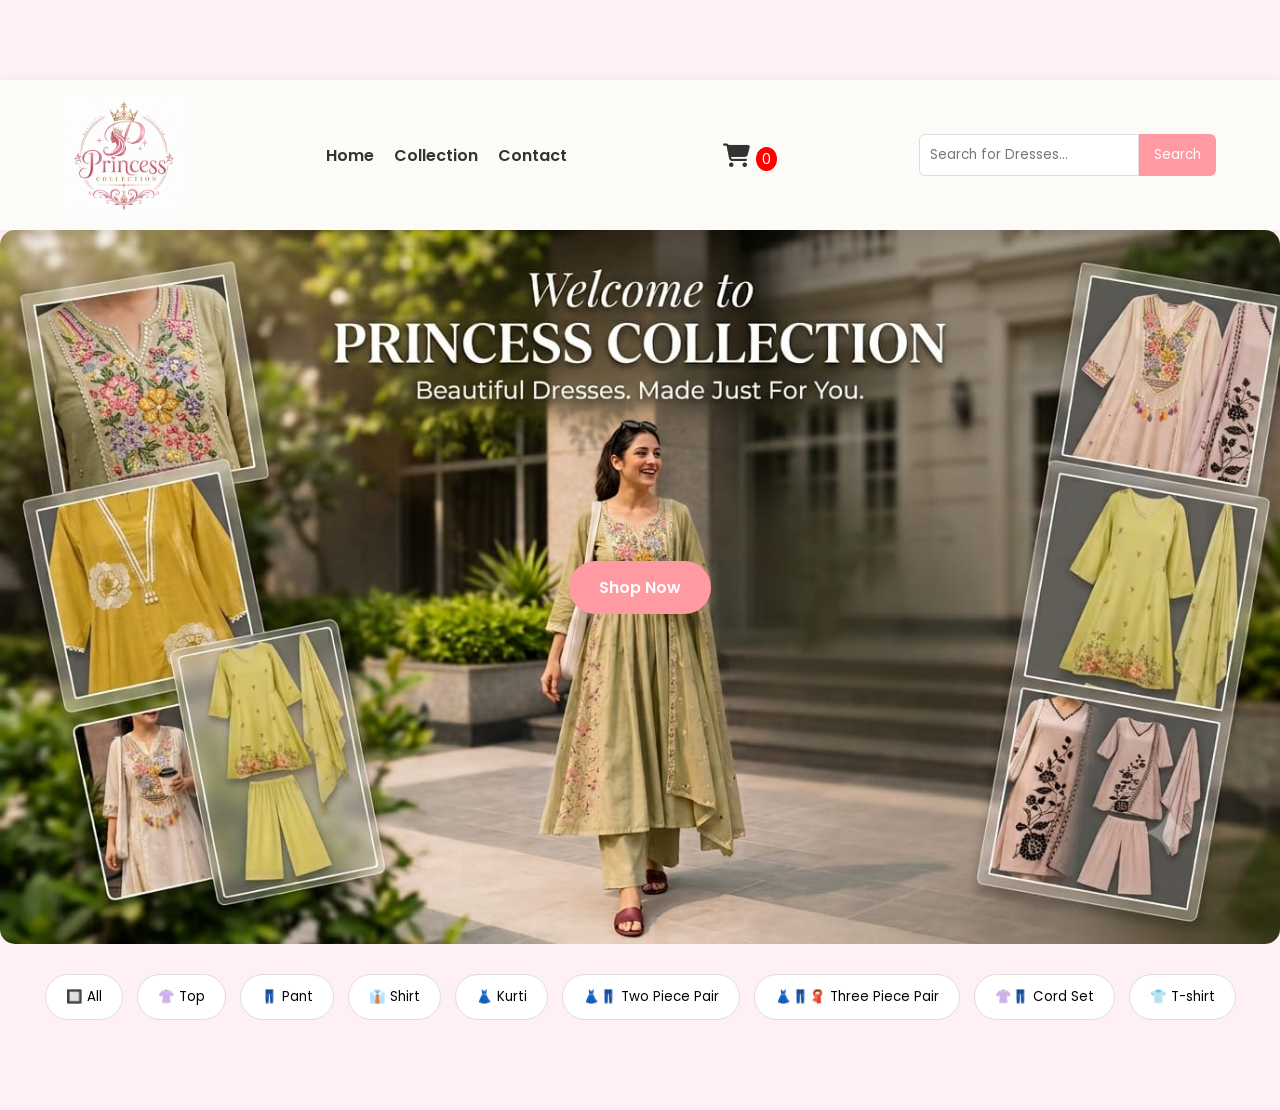
==== index.html @ ce5d759f "Add files via upload" ====
<!DOCTYPE html>
<html lang="en">
<head>
    <meta name="viewport" content="width=device-width, initial-scale=1.0">
    <link rel="stylesheet" href="style.css">
    <link rel="stylesheet" href="https://cdnjs.cloudflare.com/ajax/libs/font-awesome/6.4.2/css/all.min.css">
    <title>Princess Collection</title>
  <style>
/* PRODUCT GRID */

#product-list{
    display:grid;
    grid-template-columns:repeat(3, 300px);
    justify-content:center;
    gap:35px;
    padding:30px;
}

/* PRODUCT CARD */

.product-card{
    width:300px;
    background:#fff;
    border:1px solid #e5e5e5;
    border-radius:12px;
    padding:15px;
    text-align:center;
    box-shadow:0 3px 10px rgba(0,0,0,0.08);
    transition:0.3s ease;
}

.product-card:hover{
    transform:translateY(-5px);
}

/* IMAGE */

.product-card img{
    width:100%;
    height:180px;
    object-fit:contain;
    display:block;
    margin-bottom:10px;
}

/* TITLE */

.product-title{
    font-size:22px;
    font-weight:600;
    margin:10px 0 5px;
}

/* PRICE */

.product-info{
    margin:5px 0 10px;
    font-size:18px;
}

/* SIZE & QTY TEXT */

.product-card p{
    margin:6px 0;
}

/* DROPDOWNS */

.product-size,
.product-qty{
    width:100%;
    padding:10px;
    margin:5px 0;
    border:1px solid #ddd;
    border-radius:6px;
    font-size:15px;
}

/* BUTTON */

.product-card button{
    width:100%;
    padding:12px;
    margin-top:10px;
    border:none;
    border-radius:6px;
    background:#ff9aa2;
    color:white;
    font-size:16px;
    font-weight:600;
    cursor:pointer;
}

.product-card button:hover{
    background:#ffc1cc;
}

/* MOBILE */

@media(max-width:768px){

    #product-list{
        grid-template-columns:repeat(2, 1fr);
        gap:15px;
        padding:15px;
    }

    .product-card{
        width:100%;
        padding:10px;
    }

    .product-card img{
        height:120px;
    }

    .product-title{
        font-size:14px;
    }

    .product-info{
        font-size:14px;
    }

    .product-size,
    .product-qty{
        padding:6px;
        font-size:12px;
    }

    .product-card button{
        padding:10px;
        font-size:13px;
    }
}


    </style>
</head>
<body>

<header class="header1">
    <img src="princess collection.png" alt="Logo" class="logo">
    <nav>
        <ul>
            <li><a href="index.html">Home</a></li>
            <li><a href="princess collection.html">Collection</a></li>
            <li><a href="princess collection contact.html">Contact</a></li>
        </ul>
    </nav>
    
    <div class="cart-icon" onclick="document.getElementById('order-popup').style.display='block'" style="cursor:pointer; font-size:24px; margin-left:15px;">
        <i class="fas fa-shopping-cart"></i>
        <span id="cart-count" style="font-size:14px; background:red; color:white; border-radius:50%; padding:2px 6px;">0</span>
    </div>

    <div class="search-container">
        <input type="text" placeholder="Search for Dresses..." id="search-input">
        <button type="submit">Search</button>
    </div>
</header>

<section class="collection-banner">
    <img src="banner.jpg" alt="Collection Banner" style="width: 100%; border-radius: 15px;">
    
    
     <a href="princess collection.html" class="shop-now-btn">Shop Now</a>


</section>






<div class="category-filter">
    <button onclick="filterCategory('all')">🔲 All</button>

<button onclick="filterCategory('top')">👚 Top</button>

<button onclick="filterCategory('pant')">👖 Pant</button>

<button onclick="filterCategory('shirt')">👔 Shirt</button>

<button onclick="filterCategory('kurti')">👗 Kurti</button>

<button onclick="filterCategory('two piece pair')">👗👖 Two Piece Pair</button>

<button onclick="filterCategory('three piece pair')">👗👖🧣 Three Piece Pair</button>

<button onclick="filterCategory('cord set')">👚👖 Cord Set</button>

<button onclick="filterCategory('t-shirt')">👕  T-shirt</button>
</div>

<main class="product-container" id="product-list"></main>

<script>
    // --- FILTERS & SEARCH ---
    function filterCategory(category) {
        const products = document.getElementsByClassName('product-card');
        for (let i = 0; i < products.length; i++) {
            const productCategory = products[i].getAttribute('data-category');
            if (category === 'all' || (productCategory && productCategory.includes(category))) {
                products[i].style.display = ""; 
            } else {
                products[i].style.display = "none";
            }
        }
    }

    const searchInput = document.getElementById('search-input');
    if (searchInput) {
        searchInput.addEventListener('keyup', function() {
            const filter = searchInput.value.toLowerCase();
            const products = document.getElementsByClassName('product-card');
            for (let i = 0; i < products.length; i++) {
                let title = products[i].getElementsByTagName("h3")[0].innerText.toLowerCase();
                products[i].style.display = title.indexOf(filter) > -1 ? "" : "none";
            }
        });
    }

    // --- MODAL & ORDER LOGIC ---
    function openOrderModal() {
        document.getElementById('order-popup').style.display = 'none';
        document.getElementById('order-form-popup').style.display = 'block';
    }

    function autoOpenForm(buttonElement) {
        let card = buttonElement.closest('.product-card');
        window.selectedProduct = {
            name: card.querySelector('.product-title').innerText,
            price: card.querySelector('.product-info strong').innerText,
            size: card.querySelector('.product-size').value,
            qty: card.querySelector('.product-qty').value
        };
        document.getElementById('order-form-popup').style.display = 'block';
    }

    function confirmOrder(event) {
        event.preventDefault();
        const name = document.getElementById('custName').value;
        const mobile = document.getElementById('custMobile').value;
        const address = document.getElementById('custAddress').value;
        const payment = document.getElementById('paymentMethod').value;
        
        let cart = JSON.parse(localStorage.getItem('myCart')) || [];
        let message = "";

        if (cart.length > 0) {
            let itemsList = cart.map(i => `${i.name} (Qty: ${i.qty})`).join(', ');
            message = `🛍️ New Cart Order!\n👤 Name: ${name}\n📞 Phone: ${mobile}\n📍 Address: ${address}\n💳 Payment: ${payment}\n📦 Items: ${itemsList}\n💰 Total: ₹${document.getElementById('popup-total').innerText}`;
            localStorage.removeItem('myCart');
            updateCartUI();
        } else if (window.selectedProduct) {
            message = `🛍️ New Single Order!\nItem: ${window.selectedProduct.name} (Size: ${window.selectedProduct.size}, Qty: ${window.selectedProduct.qty})\nPrice: ${window.selectedProduct.price}\n👤 Name: ${name}\n📞 Phone: ${mobile}\n📍 Address: ${address}\n💳 Payment: ${payment}`;
        }
        
        window.open("https://wa.me/918140652031?text=" + encodeURIComponent(message), '_blank');
        document.getElementById('order-form-popup').style.display = 'none';
        window.selectedProduct = null;
    }

    function addToCart(name, price, imageUrl, element) {
        let cart = JSON.parse(localStorage.getItem('myCart')) || [];
        let card = element.closest('.product-card');
        let qty = parseInt(card.querySelector('.product-qty').value);
        let cleanPrice = parseInt(price.replace(/[^0-9]/g, ''));
        
        cart.push({ name, price: cleanPrice, qty, img: imageUrl });
        localStorage.setItem('myCart', JSON.stringify(cart));
        updateCartUI();
        document.getElementById('order-popup').style.display = 'block';
    }

    function updateCartUI() {
        let cart = JSON.parse(localStorage.getItem('myCart')) || [];
        let container = document.getElementById('cart-list-container');
        let totalSpan = document.getElementById('popup-total');
        let cartCount = document.getElementById('cart-count');
        
        container.innerHTML = "";
        let total = 0;
        if(cartCount) cartCount.innerText = cart.length;

        cart.forEach((item, index) => {
            total += item.price * item.qty;
            container.innerHTML += `
                <div style="display:flex; align-items:center; margin-bottom:10px; border-bottom:1px solid #ccc; padding-bottom:5px;">
                    <img src="${item.img}" width="50" style="margin-right:10px;">
                    <div style="flex-grow:1;">
                        <b>${item.name}</b><br> ₹${item.price} x ${item.qty}
                    </div>
                    <button onclick="removeFromCart(${index})" style="background:red; color:white; border:none; padding:5px 10px; cursor:pointer;">&times;</button>
                </div>`;
        });
        totalSpan.innerText = total;
    }

    function removeFromCart(index) {
        let cart = JSON.parse(localStorage.getItem('myCart')) || [];
        cart.splice(index, 1);
        localStorage.setItem('myCart', JSON.stringify(cart));
        updateCartUI();
    }
</script>

<script type="module">
    import { initializeApp } from "https://www.gstatic.com/firebasejs/12.15.0/firebase-app.js";
    import { getAnalytics } from "https://www.gstatic.com/firebasejs/12.15.0/firebase-analytics.js";
    import { getFirestore, collection, getDocs, query } from "https://www.gstatic.com/firebasejs/12.15.0/firebase-firestore.js";

    const firebaseConfig = {
        apiKey: "AIzaSyAqCkYfpN1MQzOmDUo76I0tCORQDNJWenw",
        authDomain: "princess-collection-6adc3.firebaseapp.com",
        projectId: "princess-collection-6adc3",
        storageBucket: "princess-collection-6adc3.firebasestorage.app",
        messagingSenderId: "1058275008919",
        appId: "1:1058275008919:web:5df86e59d15f2a83ad64d2",
        measurementId: "G-HGG0W18G3Y"
    };

    const app = initializeApp(firebaseConfig);
    const analytics = getAnalytics(app);
    const db = getFirestore(app);

    async function loadProducts() {
        const productList = document.getElementById('product-list');
        const querySnapshot = await getDocs(query(collection(db, "products")));
        
        querySnapshot.forEach((doc) => {
            const product = doc.data(); 
            // Agar size field database mein 'size' naam se hai, to product.size use karein
            let options = product.size ? product.size.split(',').map(s => `<option value="${s.trim()}">${s.trim()}</option>`).join('') : '<option value="N/A">N/A</option>';

            const card = document.createElement('div');
            card.className = 'product-card';
            card.setAttribute('data-category', product.category);
            card.innerHTML = `
                <img src="${product.imageUrl}" alt="${product.name}">
                <h3 class="product-title">${product.name}</h3>
                <p class="product-info">Price: <strong>${product.price}</strong></p>
                <p>Size: <select class="product-size">${options}</select></p>
                <p>Qty: <select class="product-qty"><option>1</option><option>2</option><option>3</option></select></p>
                <button onclick="autoOpenForm(this)">Buy Now</button>
                <button onclick="addToCart('${product.name}', '${product.price}', '${product.imageUrl}', this)">Add to Cart</button>
            `;
            productList.prepend(card);
        }); 
    }
    loadProducts();

   
</script>
<script>
        function showQRCode() {
        var paymentMethod = document.getElementById("paymentMethod").value;
        var qrSection = document.getElementById("qr-code-section");
        if (paymentMethod === "UPI") {
            qrSection.style.display = "block";
        } else {
            qrSection.style.display = "none";
        }
    }
    </script>
<div id="order-popup" class="popup-modal" style="display:none; position:fixed; top:50%; left:50%; transform:translate(-50%,-50%); width:90%; max-width:400px; background:#fff; padding:20px; z-index:9999; border-radius:15px; box-shadow:0 0 15px rgba(0,0,0,0.3);">
    <span class="close-btn" onclick="document.getElementById('order-popup').style.display='none'" style="float:right; cursor:pointer; font-size:24px;">&times;</span>
    <h3>Aapka Cart</h3>
    <div id="cart-list-container"></div>
    <p><strong>Total: ₹<span id="popup-total">0</span></strong></p>
    <button onclick="openOrderModal()" style="width:100%; padding:12px; background:#ff9aa2; color:white; border:none; border-radius:8px; cursor:pointer;">Buy Now</button>
</div>

<div id="order-form-popup" class="popup-modal" style="display:none; position:fixed; top:50%; left:50%; transform:translate(-50%,-50%); width:90%; max-width:400px; background:#fff; padding:20px; z-index:9999; border-radius:15px; box-shadow:0 0 15px rgba(0,0,0,0.3);">
    <span class="close-btn" onclick="document.getElementById('order-form-popup').style.display='none'" style="float:right; cursor:pointer; font-size:24px;">&times;</span>
    <h3>Order Details</h3>
    <form onsubmit="confirmOrder(event)">
        <input type="text" id="custName" placeholder="Full Name" required style="width:100%; margin-bottom:10px; padding:10px;">
        <input type="tel" id="custMobile" placeholder="Phone Number" required style="width:100%; margin-bottom:10px; padding:10px;">
        <textarea id="custAddress" placeholder="Full Address" required style="width:100%; margin-bottom:10px; padding:10px;"></textarea>
        <select id="paymentMethod" onchange="showQRCode()" style="width:100%; margin-bottom:10px; padding:10px;">
            <option value="COD">Cash on Delivery (COD)</option>
            <option value="UPI">UPI / Online</option>
        </select>
        <!-- QR Code wala section (suru mein hidden rahega) -->
<div id="qr-code-section" style="display: none; text-align: center; margin-top: 15px;">
    <p>Scan to Pay:</p>
    <img src="QR.jpeg" alt="UPI QR" style="width: 150px;">
</div>
        <button type="submit" style="width:100%; padding:12px; background:#ff9aa2; color:white; border:none; border-radius:8px; cursor:pointer;">Submit Order</button>
    </form>
</div>

</body>
---- style.css ----
@import url('https://fonts.googleapis.com/css2?family=Poppins:wght@300;400;500;600;700&display=swap');

* {
    margin: 0;
    padding: 0;
    box-sizing: border-box;
    font-family: 'Poppins', sans-serif;
}

body {
    background: #FFF0F5;
    color: #333;
    overflow-x: hidden;
    padding-top: 80px; /* Header ki height ke barabar gap */
}

/* HEADER */
.header1 {
    display: flex;
    justify-content: space-between;
    align-items: center;
    padding: 15px 5%;
    background: #FDFBF7;
    box-shadow: 0 2px 10px rgba(0,0,0,0.08);
    position: sticky;
    top: 0;
    width: 100%;
    z-index: 1000;
}

.logo { width: 120px; height: auto; }

nav ul { display: flex; list-style: none; gap: 20px; }
nav ul li a { text-decoration: none; color: #333; font-weight: 600; }
nav ul li a:hover { color: #27ae60; }

/* SEARCH */
.search-container { display: flex; }
#search-input { padding: 10px; border: 1px solid #ddd; border-radius: 6px 0 0 6px; outline: none; width: 220px; }
.search-container button { padding: 10px 15px; border: none; background: #ff9aa2; color: white; cursor: pointer; border-radius: 0 6px 6px 0; }

/* BANNER */
.banner {
    text-align: center;
    padding: 50px 20px;
    background-image: url('banner.jpg');
    background-size: cover;
    background-position: center;
    background-repeat: no-repeat;
    color: white;
    text-shadow: 2px 2px 6px rgba(0,0,0,0.8);
    height: 60vh;
    display: flex;
    flex-direction: column;
    justify-content: center;
    align-items: center;
    background-color: rgba(0,0,0,0.2);
}

.banner h1 { font-size: 3rem; margin-bottom: 10px; }
.banner p { font-size: 1.2rem; margin-bottom: 20px; }

.collection-banner {
    position: relative; 
    display: flex;
    justify-content: center;
    align-items: center;
}

.banner-img {
    width: 100%;
    display: block;
}

.shop-now-btn {
    position: absolute; 
    padding: 14px 30px;
    background: #ff9aa2;
    color: white;
    text-decoration: none;
    border-radius: 50px;
    font-weight: 600;
}

/* PRODUCTS */
.product-container {
    display: grid;
    grid-template-columns: repeat(auto-fit, minmax(250px, 1fr));
    gap: 20px;
    padding: 20px;
}

.product-card {
    background: white;
    border-radius: 15px;
    padding: 15px;
    text-align: center;
    box-shadow: 0 4px 15px rgba(0,0,0,0.08);
    transition: 0.3s;
    overflow: hidden;
    max-width: 300px;
    margin: auto;
}

.product-card:hover { transform: translateY(-5px); }
.product-card img { width: 100%; height: 220px; object-fit: cover; border-radius: 10px; }
.product-title { margin: 15px 0 10px; font-size: 1.1rem; font-weight: 600; }
.buy-btn { width: 100%; padding: 12px; border: none; border-radius: 8px; background: #ff9aa2; color: white; font-weight: 600; cursor: pointer; }

/* MOBILE RESPONSIVE */
@media(max-width:768px) {
    .header1 { flex-direction: column; gap: 12px; }
    .banner { height: 300px; background-size: contain; }
    .product-container { grid-template-columns: repeat(2, 1fr); gap: 10px; }
    .product-card img { height: 140px; }
}

/* CONTACT & OTHERS */
.contact-box { display: flex; gap: 40px; background: #fff; padding: 30px; border-radius: 20px; }
.header2 { display: flex; gap: 25px; align-items: center; }
.header2 a { text-decoration: none; color: #333; font-weight: 600; position: relative; }

/* POPUP */
#order-popup {
    position: fixed;
    top: 0; left: 0; width: 100%; height: 100%;
    background: rgba(0, 0, 0, 0.5);
    display: none;
    z-index: 9999;
    padding-top: 100px;
}
.popup-content {
    background: white; width: 90%; max-width: 400px; margin: auto;
    padding: 20px; border-radius: 15px; text-align: center;
}

/* CATEGORY */
.category-filter {
    text-align: center;
    margin: 25px 0;
}

.category-filter button {
    padding: 12px 20px;
    margin: 5px;
    border: none;
    border-radius: 30px;
    background: white;
    border: 1px solid #ddd;
    cursor: pointer;
    transition: 0.3s;
}

.category-filter button:hover {
    background: #ff9aa2;
    color: white;
}
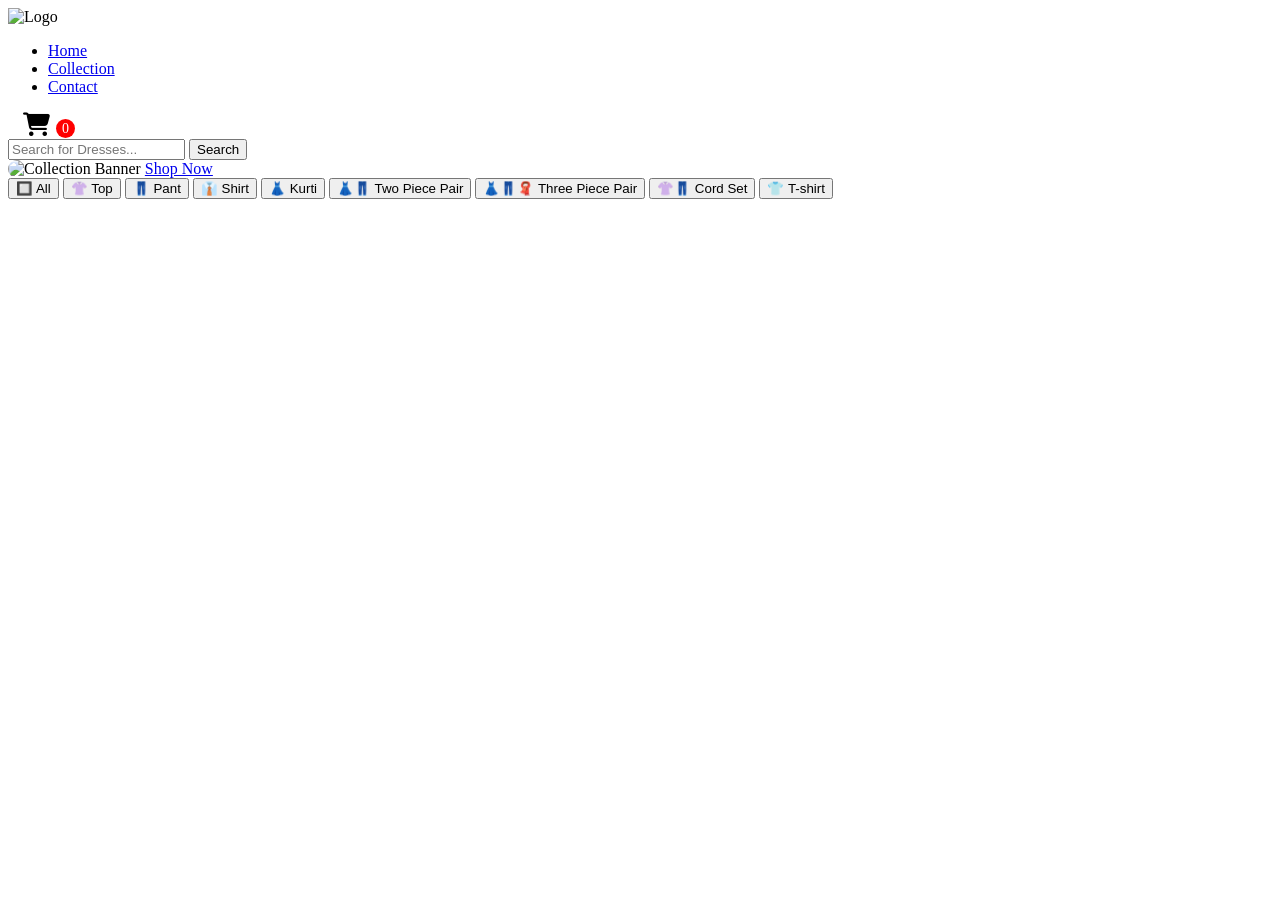
==== commit 5759e5c3: "Add files via upload" ====
--- a/index.html
+++ b/index.html
@@ -388,6 +388,9 @@
 <div id="qr-code-section" style="display: none; text-align: center; margin-top: 15px;">
     <p>Scan to Pay:</p>
     <img src="QR.jpeg" alt="UPI QR" style="width: 150px;">
+    <p style="font-size: 12px; color: #555; margin-top: 10px;">
+    *Payment ke baad screenshot WhatsApp par zaroor bhejein!
+</p>
 </div>
         <button type="submit" style="width:100%; padding:12px; background:#ff9aa2; color:white; border:none; border-radius:8px; cursor:pointer;">Submit Order</button>
     </form>
